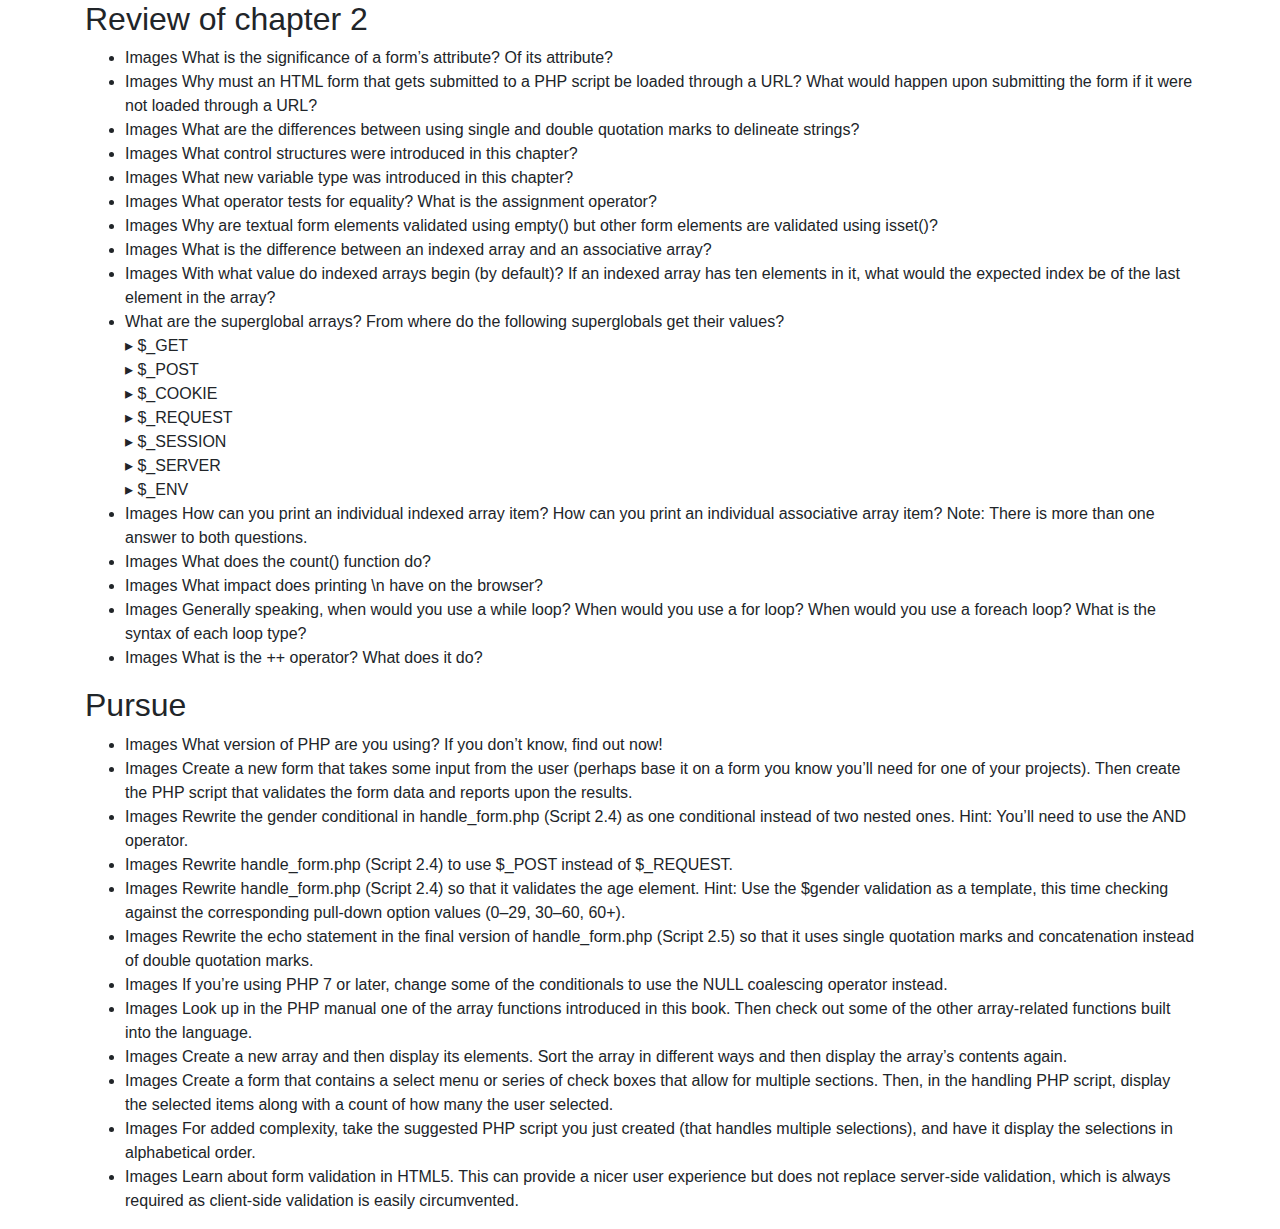
==== myfiles/2/review-chapter-2.html @ 1d38b88b "got the repo working on win10" ====
<!doctype html>
<html lang="en">
<head>
	<meta charset="utf-8">
	<meta name="viewport" content="width=device-width, initial-scale=1, shrink-to-fit=no">
	<!-- <link rel="stylesheet" href="https://stackpath.bootstrapcdn.com/bootstrap/4.3.1/css/bootstrap.min.css" integrity="sha384-ggOyR0iXCbMQv3Xipma34MD+dH/1fQ784/j6cY/iJTQUOhcWr7x9JvoRxT2MZw1T" crossorigin="anonymous"> -->
	<link rel="stylesheet" type="text/css" href="bootstrap-4.3.1-dist/css/bootstrap.min.css">
	<title>Hello, world!</title>
</head>
<body>
	<div class="container">

		<h2>Review of chapter 2</h2>
		<ul>
			<li>Images What is the significance of a form’s attribute? Of its attribute?</li>
			<li>Images Why must an HTML form that gets submitted to a PHP script be loaded through a URL? What would happen upon submitting the form if it were not loaded through a URL?</li>
			<li>Images What are the differences between using single and double quotation marks to delineate strings?</li>
			<li>Images What control structures were introduced in this chapter?</li>
			<li>Images What new variable type was introduced in this chapter?</li>
			<li>Images What operator tests for equality? What is the assignment operator?</li>
			<li>Images Why are textual form elements validated using empty() but other form elements are validated using isset()?</li>
			<li>Images What is the difference between an indexed array and an associative array?</li>
			<li>Images With what value do indexed arrays begin (by default)? If an indexed array has ten elements in it, what would the expected index be of the last element in the array?</li>
			<li>What are the superglobal arrays? From where do the following superglobals get their values?<br>
				▸ $_GET<br>
				▸ $_POST<br>
				▸ $_COOKIE<br>
				▸ $_REQUEST<br>
				▸ $_SESSION<br>
				▸ $_SERVER<br>
				▸ $_ENV
			</li>
			<li>Images How can you print an individual indexed array item? How can you print an individual associative array item? Note: There is more than one answer to both questions.</li>
			<li>Images What does the count() function do?</li>
			<li>Images What impact does printing \n have on the browser?</li>
			<li>Images Generally speaking, when would you use a while loop? When would you use a for loop? When would you use a foreach loop? What is the syntax of each loop type?</li>
			<li>Images What is the ++ operator? What does it do?</li>
		</ul>
		<h2>Pursue</h2>
		<ul>
			<li>Images What version of PHP are you using? If you don’t know, find out now!</li>
			<li>Images Create a new form that takes some input from the user (perhaps base it on a form you know you’ll need for one of your projects). Then create the PHP script that validates the form data and reports upon the results.</li>
			<li>Images Rewrite the gender conditional in handle_form.php (Script 2.4) as one conditional instead of two nested ones. Hint: You’ll need to use the AND operator.</li>
			<li>Images Rewrite handle_form.php (Script 2.4) to use $_POST instead of $_REQUEST.</li>
			<li>Images Rewrite handle_form.php (Script 2.4) so that it validates the age element. Hint: Use the $gender validation as a template, this time checking against the corresponding pull-down option values (0–29, 30–60, 60+).</li>
			<li>Images Rewrite the echo statement in the final version of handle_form.php (Script 2.5) so that it uses single quotation marks and concatenation instead of double quotation marks.</li>
			<li>Images If you’re using PHP 7 or later, change some of the conditionals to use the NULL coalescing operator instead.</li>
			<li>Images Look up in the PHP manual one of the array functions introduced in this book. Then check out some of the other array-related functions built into the language.</li>
			<li>Images Create a new array and then display its elements. Sort the array in different ways and then display the array’s contents again.</li>
			<li>Images Create a form that contains a select menu or series of check boxes that allow for multiple sections. Then, in the handling PHP script, display the selected items along with a count of how many the user selected.</li>
			<li>Images For added complexity, take the suggested PHP script you just created (that handles multiple selections), and have it display the selections in alphabetical order.</li>
			<li>Images Learn about form validation in HTML5. This can provide a nicer user experience but does not replace server-side validation, which is always required as client-side validation is easily circumvented.</li>
		</ul>
	</div>

	<!-- Optional JavaScript -->
	<!-- jQuery first, then Popper.js, then Bootstrap JS -->
	<script src="https://code.jquery.com/jquery-3.3.1.slim.min.js" integrity="sha384-q8i/X+965DzO0rT7abK41JStQIAqVgRVzpbzo5smXKp4YfRvH+8abtTE1Pi6jizo" crossorigin="anonymous"></script>
	<script>window.jQuery || document.write('<script src="bootstrap-4.3.1-dist/js/jquery-3.3.1.slim.min.js"><\/script>')</script>

	<script src="https://cdnjs.cloudflare.com/ajax/libs/popper.js/1.14.7/umd/popper.min.js" integrity="sha384-UO2eT0CpHqdSJQ6hJty5KVphtPhzWj9WO1clHTMGa3JDZwrnQq4sF86dIHNDz0W1" crossorigin="anonymous"></script>
	<script>window.jQuery || document.write('<script src="bootstrap-4.3.1-dist/js/popper.min.js"><\/script>')</script>

	<script src="https://stackpath.bootstrapcdn.com/bootstrap/4.3.1/js/bootstrap.min.js" integrity="sha384-JjSmVgyd0p3pXB1rRibZUAYoIIy6OrQ6VrjIEaFf/nJGzIxFDsf4x0xIM+B07jRM" crossorigin="anonymous"></script>
	<script>window.jQuery || document.write('<script src="bootstrap-4.3.1-dist/js/bootstrap.min.js"><\/script>')</script>
</body>
</html>
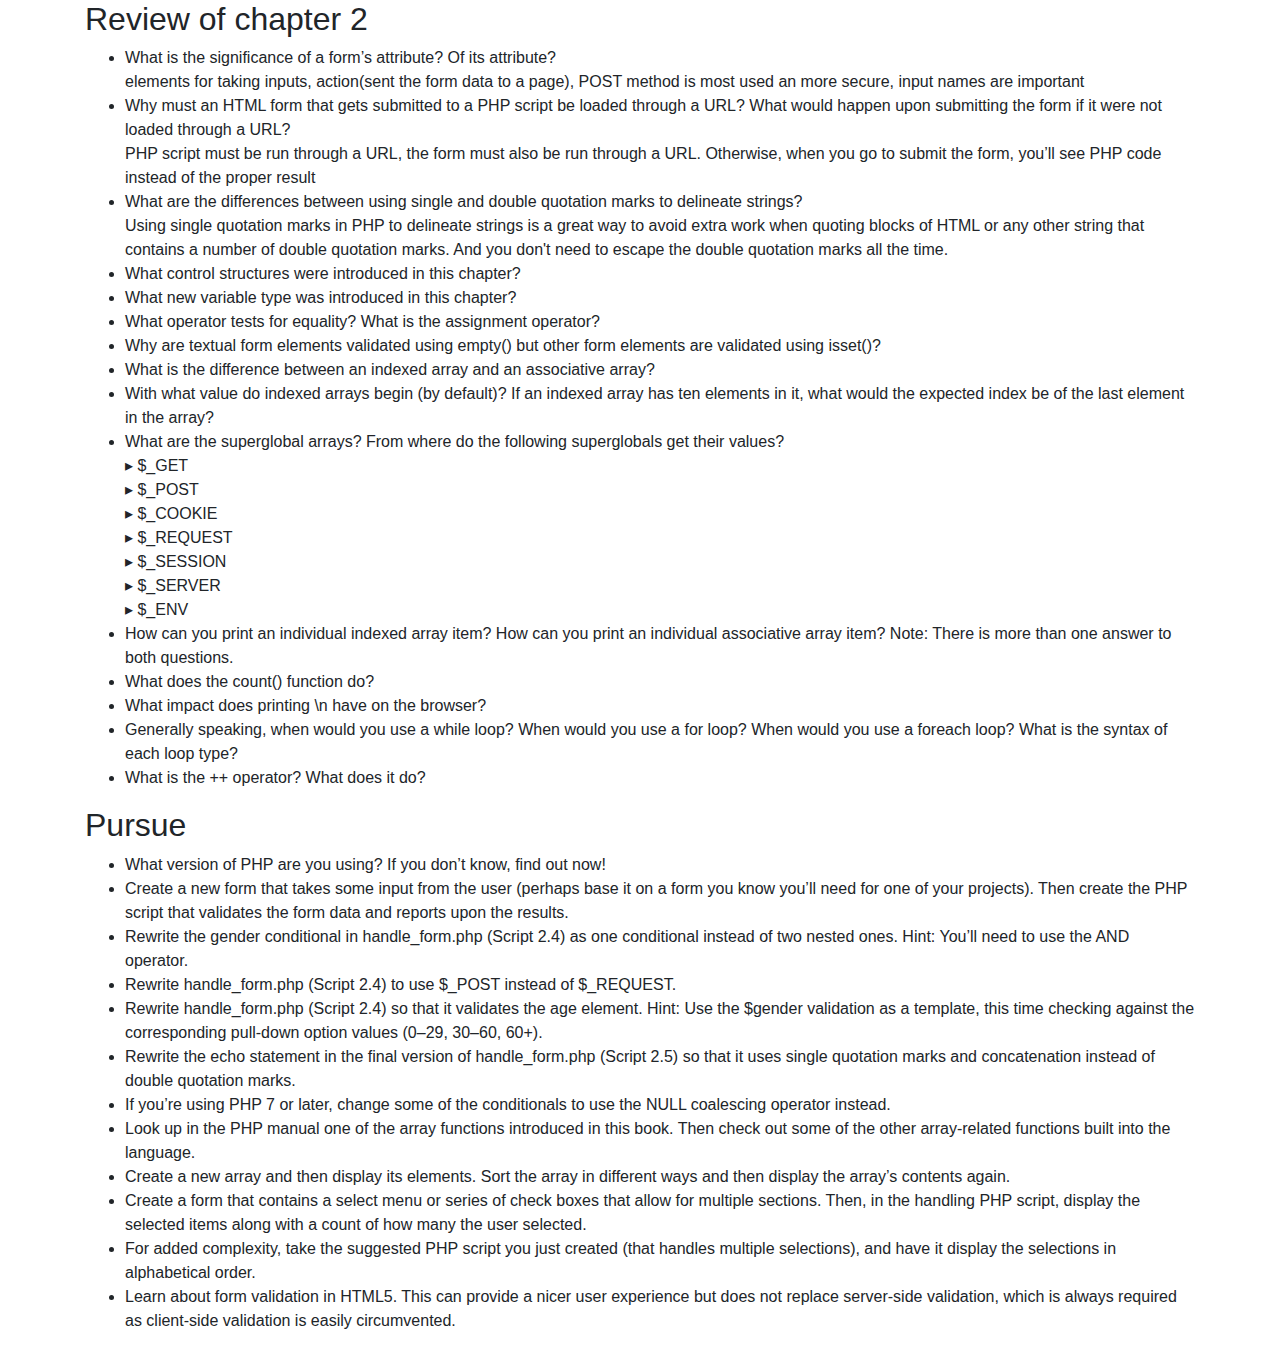
==== commit fea13cb3: "correcting the review page" ====
--- a/myfiles/2/review-chapter-2.html
+++ b/myfiles/2/review-chapter-2.html
@@ -12,15 +12,18 @@
 
 		<h2>Review of chapter 2</h2>
 		<ul>
-			<li>Images What is the significance of a form’s attribute? Of its attribute?</li>
-			<li>Images Why must an HTML form that gets submitted to a PHP script be loaded through a URL? What would happen upon submitting the form if it were not loaded through a URL?</li>
-			<li>Images What are the differences between using single and double quotation marks to delineate strings?</li>
-			<li>Images What control structures were introduced in this chapter?</li>
-			<li>Images What new variable type was introduced in this chapter?</li>
-			<li>Images What operator tests for equality? What is the assignment operator?</li>
-			<li>Images Why are textual form elements validated using empty() but other form elements are validated using isset()?</li>
-			<li>Images What is the difference between an indexed array and an associative array?</li>
-			<li>Images With what value do indexed arrays begin (by default)? If an indexed array has ten elements in it, what would the expected index be of the last element in the array?</li>
+			<li>What is the significance of a form’s attribute? Of its attribute? <br>
+			elements for taking inputs, action(sent the form data to a page), POST method is most used an more secure, input names are important</li>
+			<li>Why must an HTML form that gets submitted to a PHP script be loaded through a URL? What would happen upon submitting the form if it were not loaded through a URL?<br>
+			PHP script must be run through a URL, the form must also be run through a URL. Otherwise, when you go to submit the form, you’ll see PHP code  instead of the proper result</li>
+			<li>What are the differences between using single and double quotation marks to delineate strings?<br>
+			Using single quotation marks in PHP to delineate strings is a great way to avoid extra work when quoting blocks of HTML or any other string that contains a number of double quotation marks. And you don't need to escape the double quotation marks all the time.</li>
+			<li>What control structures were introduced in this chapter?</li>
+			<li>What new variable type was introduced in this chapter?</li>
+			<li>What operator tests for equality? What is the assignment operator?</li>
+			<li>Why are textual form elements validated using empty() but other form elements are validated using isset()?</li>
+			<li>What is the difference between an indexed array and an associative array?</li>
+			<li>With what value do indexed arrays begin (by default)? If an indexed array has ten elements in it, what would the expected index be of the last element in the array?</li>
 			<li>What are the superglobal arrays? From where do the following superglobals get their values?<br>
 				▸ $_GET<br>
 				▸ $_POST<br>
@@ -30,26 +33,26 @@
 				▸ $_SERVER<br>
 				▸ $_ENV
 			</li>
-			<li>Images How can you print an individual indexed array item? How can you print an individual associative array item? Note: There is more than one answer to both questions.</li>
-			<li>Images What does the count() function do?</li>
-			<li>Images What impact does printing \n have on the browser?</li>
-			<li>Images Generally speaking, when would you use a while loop? When would you use a for loop? When would you use a foreach loop? What is the syntax of each loop type?</li>
-			<li>Images What is the ++ operator? What does it do?</li>
+			<li>How can you print an individual indexed array item? How can you print an individual associative array item? Note: There is more than one answer to both questions.</li>
+			<li>What does the count() function do?</li>
+			<li>What impact does printing \n have on the browser?</li>
+			<li>Generally speaking, when would you use a while loop? When would you use a for loop? When would you use a foreach loop? What is the syntax of each loop type?</li>
+			<li>What is the ++ operator? What does it do?</li>
 		</ul>
 		<h2>Pursue</h2>
 		<ul>
-			<li>Images What version of PHP are you using? If you don’t know, find out now!</li>
-			<li>Images Create a new form that takes some input from the user (perhaps base it on a form you know you’ll need for one of your projects). Then create the PHP script that validates the form data and reports upon the results.</li>
-			<li>Images Rewrite the gender conditional in handle_form.php (Script 2.4) as one conditional instead of two nested ones. Hint: You’ll need to use the AND operator.</li>
-			<li>Images Rewrite handle_form.php (Script 2.4) to use $_POST instead of $_REQUEST.</li>
-			<li>Images Rewrite handle_form.php (Script 2.4) so that it validates the age element. Hint: Use the $gender validation as a template, this time checking against the corresponding pull-down option values (0–29, 30–60, 60+).</li>
-			<li>Images Rewrite the echo statement in the final version of handle_form.php (Script 2.5) so that it uses single quotation marks and concatenation instead of double quotation marks.</li>
-			<li>Images If you’re using PHP 7 or later, change some of the conditionals to use the NULL coalescing operator instead.</li>
-			<li>Images Look up in the PHP manual one of the array functions introduced in this book. Then check out some of the other array-related functions built into the language.</li>
-			<li>Images Create a new array and then display its elements. Sort the array in different ways and then display the array’s contents again.</li>
-			<li>Images Create a form that contains a select menu or series of check boxes that allow for multiple sections. Then, in the handling PHP script, display the selected items along with a count of how many the user selected.</li>
-			<li>Images For added complexity, take the suggested PHP script you just created (that handles multiple selections), and have it display the selections in alphabetical order.</li>
-			<li>Images Learn about form validation in HTML5. This can provide a nicer user experience but does not replace server-side validation, which is always required as client-side validation is easily circumvented.</li>
+			<li>What version of PHP are you using? If you don’t know, find out now!</li>
+			<li>Create a new form that takes some input from the user (perhaps base it on a form you know you’ll need for one of your projects). Then create the PHP script that validates the form data and reports upon the results.</li>
+			<li>Rewrite the gender conditional in handle_form.php (Script 2.4) as one conditional instead of two nested ones. Hint: You’ll need to use the AND operator.</li>
+			<li>Rewrite handle_form.php (Script 2.4) to use $_POST instead of $_REQUEST.</li>
+			<li>Rewrite handle_form.php (Script 2.4) so that it validates the age element. Hint: Use the $gender validation as a template, this time checking against the corresponding pull-down option values (0–29, 30–60, 60+).</li>
+			<li>Rewrite the echo statement in the final version of handle_form.php (Script 2.5) so that it uses single quotation marks and concatenation instead of double quotation marks.</li>
+			<li>If you’re using PHP 7 or later, change some of the conditionals to use the NULL coalescing operator instead.</li>
+			<li>Look up in the PHP manual one of the array functions introduced in this book. Then check out some of the other array-related functions built into the language.</li>
+			<li>Create a new array and then display its elements. Sort the array in different ways and then display the array’s contents again.</li>
+			<li>Create a form that contains a select menu or series of check boxes that allow for multiple sections. Then, in the handling PHP script, display the selected items along with a count of how many the user selected.</li>
+			<li>For added complexity, take the suggested PHP script you just created (that handles multiple selections), and have it display the selections in alphabetical order.</li>
+			<li>Learn about form validation in HTML5. This can provide a nicer user experience but does not replace server-side validation, which is always required as client-side validation is easily circumvented.</li>
 		</ul>
 	</div>
 
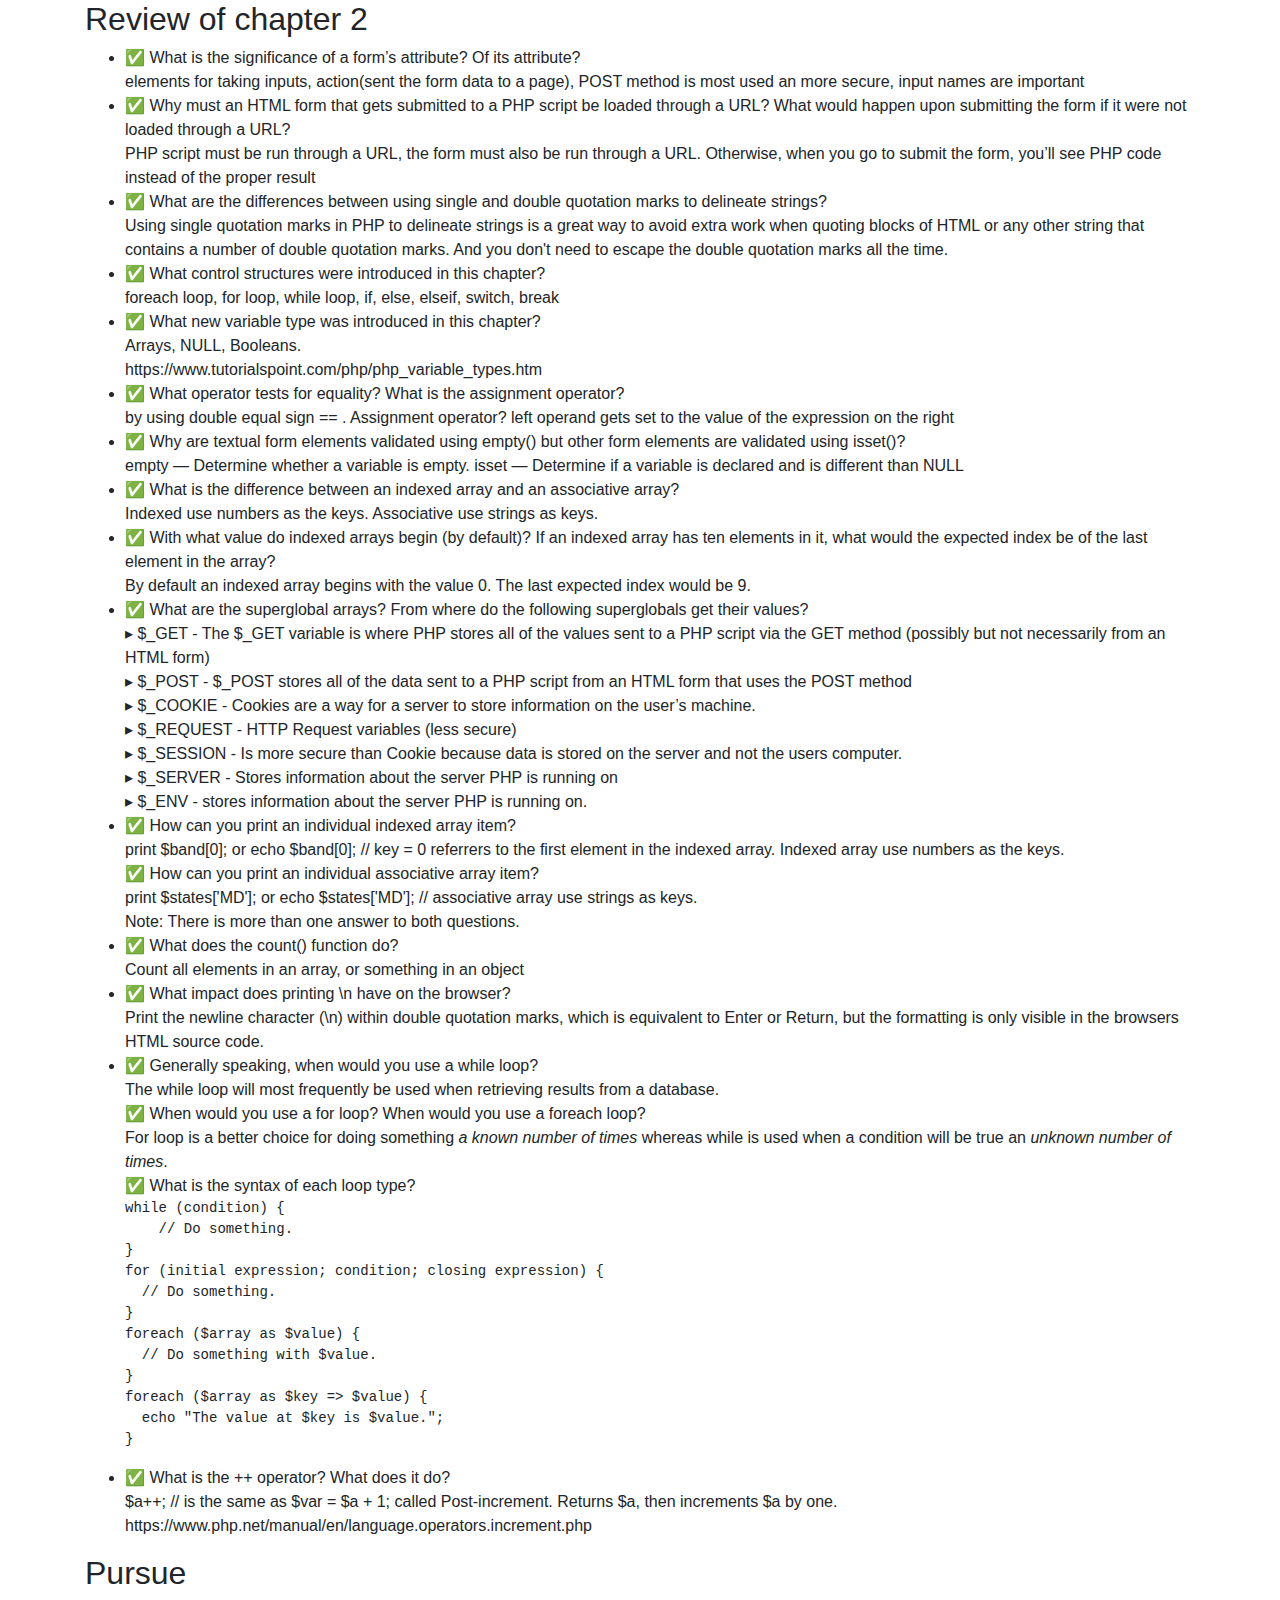
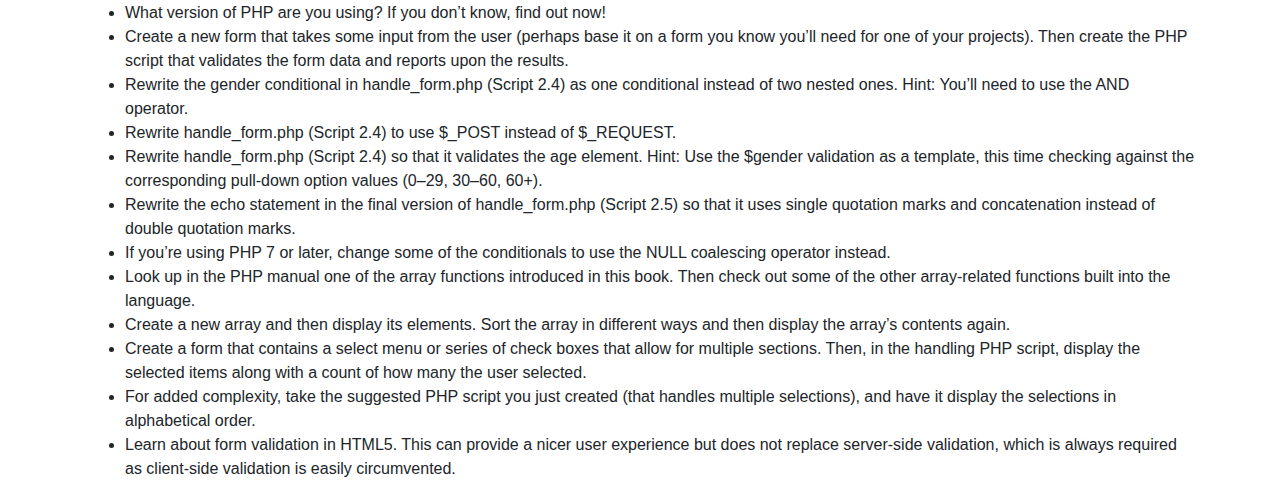
==== commit 76d03a56: "Answering review questions :)" ====
--- a/myfiles/2/review-chapter-2.html
+++ b/myfiles/2/review-chapter-2.html
@@ -12,32 +12,63 @@
 
 		<h2>Review of chapter 2</h2>
 		<ul>
-			<li>What is the significance of a form’s attribute? Of its attribute? <br>
+			<li>&#9989; What is the significance of a form’s attribute? Of its attribute? <br>
 			elements for taking inputs, action(sent the form data to a page), POST method is most used an more secure, input names are important</li>
-			<li>Why must an HTML form that gets submitted to a PHP script be loaded through a URL? What would happen upon submitting the form if it were not loaded through a URL?<br>
+			<li>&#9989; Why must an HTML form that gets submitted to a PHP script be loaded through a URL? What would happen upon submitting the form if it were not loaded through a URL?<br>
 			PHP script must be run through a URL, the form must also be run through a URL. Otherwise, when you go to submit the form, you’ll see PHP code  instead of the proper result</li>
-			<li>What are the differences between using single and double quotation marks to delineate strings?<br>
+			<li>&#9989; What are the differences between using single and double quotation marks to delineate strings?<br>
 			Using single quotation marks in PHP to delineate strings is a great way to avoid extra work when quoting blocks of HTML or any other string that contains a number of double quotation marks. And you don't need to escape the double quotation marks all the time.</li>
-			<li>What control structures were introduced in this chapter?</li>
-			<li>What new variable type was introduced in this chapter?</li>
-			<li>What operator tests for equality? What is the assignment operator?</li>
-			<li>Why are textual form elements validated using empty() but other form elements are validated using isset()?</li>
-			<li>What is the difference between an indexed array and an associative array?</li>
-			<li>With what value do indexed arrays begin (by default)? If an indexed array has ten elements in it, what would the expected index be of the last element in the array?</li>
-			<li>What are the superglobal arrays? From where do the following superglobals get their values?<br>
-				▸ $_GET<br>
-				▸ $_POST<br>
-				▸ $_COOKIE<br>
-				▸ $_REQUEST<br>
-				▸ $_SESSION<br>
-				▸ $_SERVER<br>
-				▸ $_ENV
+			<li>&#9989; What control structures were introduced in this chapter?<br>
+			foreach loop, for loop, while loop, if, else, elseif, switch, break</li>
+			<li>&#9989; What new variable type was introduced in this chapter?<br>
+			Arrays, NULL, Booleans.<br>https://www.tutorialspoint.com/php/php_variable_types.htm</li>
+			<li>&#9989; What operator tests for equality? What is the assignment operator?<br>
+			by using double equal sign == . Assignment operator? left operand gets set to the value of the expression on the right</li>
+			<li>&#9989; Why are textual form elements validated using empty() but other form elements are validated using isset()?<br>
+			empty — Determine whether a variable is empty. isset — Determine if a variable is declared and is different than NULL</li>
+			<li>&#9989; What is the difference between an indexed array and an associative array?<br>
+			Indexed use numbers as the keys. Associative use strings as keys.</li>
+			<li>&#9989; With what value do indexed arrays begin (by default)? If an indexed array has ten elements in it, what would the expected index be of the last element in the array?<br>
+			By default an indexed array begins with the value 0. The last expected index would be 9.</li>
+			<li>&#9989; What are the superglobal arrays? From where do the following superglobals get their values?<br>
+				▸ $_GET - The $_GET variable is where PHP stores all of the values sent to a PHP script via the GET method (possibly but not necessarily from an HTML form)<br>
+				▸ $_POST - $_POST stores all of the data sent to a PHP script from an HTML form that uses the POST method<br>
+				▸ $_COOKIE - Cookies are a way for a server to store information on the user’s machine.<br>
+				▸ $_REQUEST - HTTP Request variables (less secure)<br>
+				▸ $_SESSION - Is more secure than Cookie because data is stored on the server and not the users computer.<br>
+				▸ $_SERVER - Stores information about the server PHP is running on<br>
+				▸ $_ENV - stores information about the server PHP is running on.
 			</li>
-			<li>How can you print an individual indexed array item? How can you print an individual associative array item? Note: There is more than one answer to both questions.</li>
-			<li>What does the count() function do?</li>
-			<li>What impact does printing \n have on the browser?</li>
-			<li>Generally speaking, when would you use a while loop? When would you use a for loop? When would you use a foreach loop? What is the syntax of each loop type?</li>
-			<li>What is the ++ operator? What does it do?</li>
+			<li>&#9989; How can you print an individual indexed array item?<br>
+				print $band[0]; or echo $band[0]; // key = 0 referrers to the first element in the indexed array. Indexed array use numbers as the keys.<br>
+				&#9989; How can you print an individual associative array item?<br>
+				print $states['MD']; or echo $states['MD']; // associative array use strings as keys.<br>
+				Note: There is more than one answer to both questions.</li>
+			<li>&#9989; What does the count() function do?<br>
+			Count all elements in an array, or something in an object</li>
+			<li>&#9989; What impact does printing \n have on the browser?<br>
+			Print the newline character (\n) within double quotation marks, which is equivalent to Enter or Return, but the formatting is only visible in the browsers HTML source code.</li>
+			<li>&#9989; Generally speaking, when would you use a while loop? <br>
+				The while loop will most frequently be used when retrieving results from a database.<br>
+				&#9989; When would you use a for loop? When would you use a foreach loop? <br>
+				For loop is a better choice for doing something <i>a known number of times</i> whereas while is used when a condition will be true an <i>unknown number of times</i>.<br>
+			&#9989; What is the syntax of each loop type?</li>
+<pre>
+while (condition) {
+    // Do something.
+}
+for (initial expression; condition; closing expression) {
+  // Do something.
+}
+foreach ($array as $value) {
+  // Do something with $value.
+}
+foreach ($array as $key => $value) {
+  echo "The value at $key is $value.";
+}</pre>
+			<li>&#9989; What is the ++ operator? What does it do?<br>
+				$a++; // is the same as $var = $a + 1; called Post-increment. Returns $a, then increments $a by one.<br>
+			https://www.php.net/manual/en/language.operators.increment.php</li>
 		</ul>
 		<h2>Pursue</h2>
 		<ul>
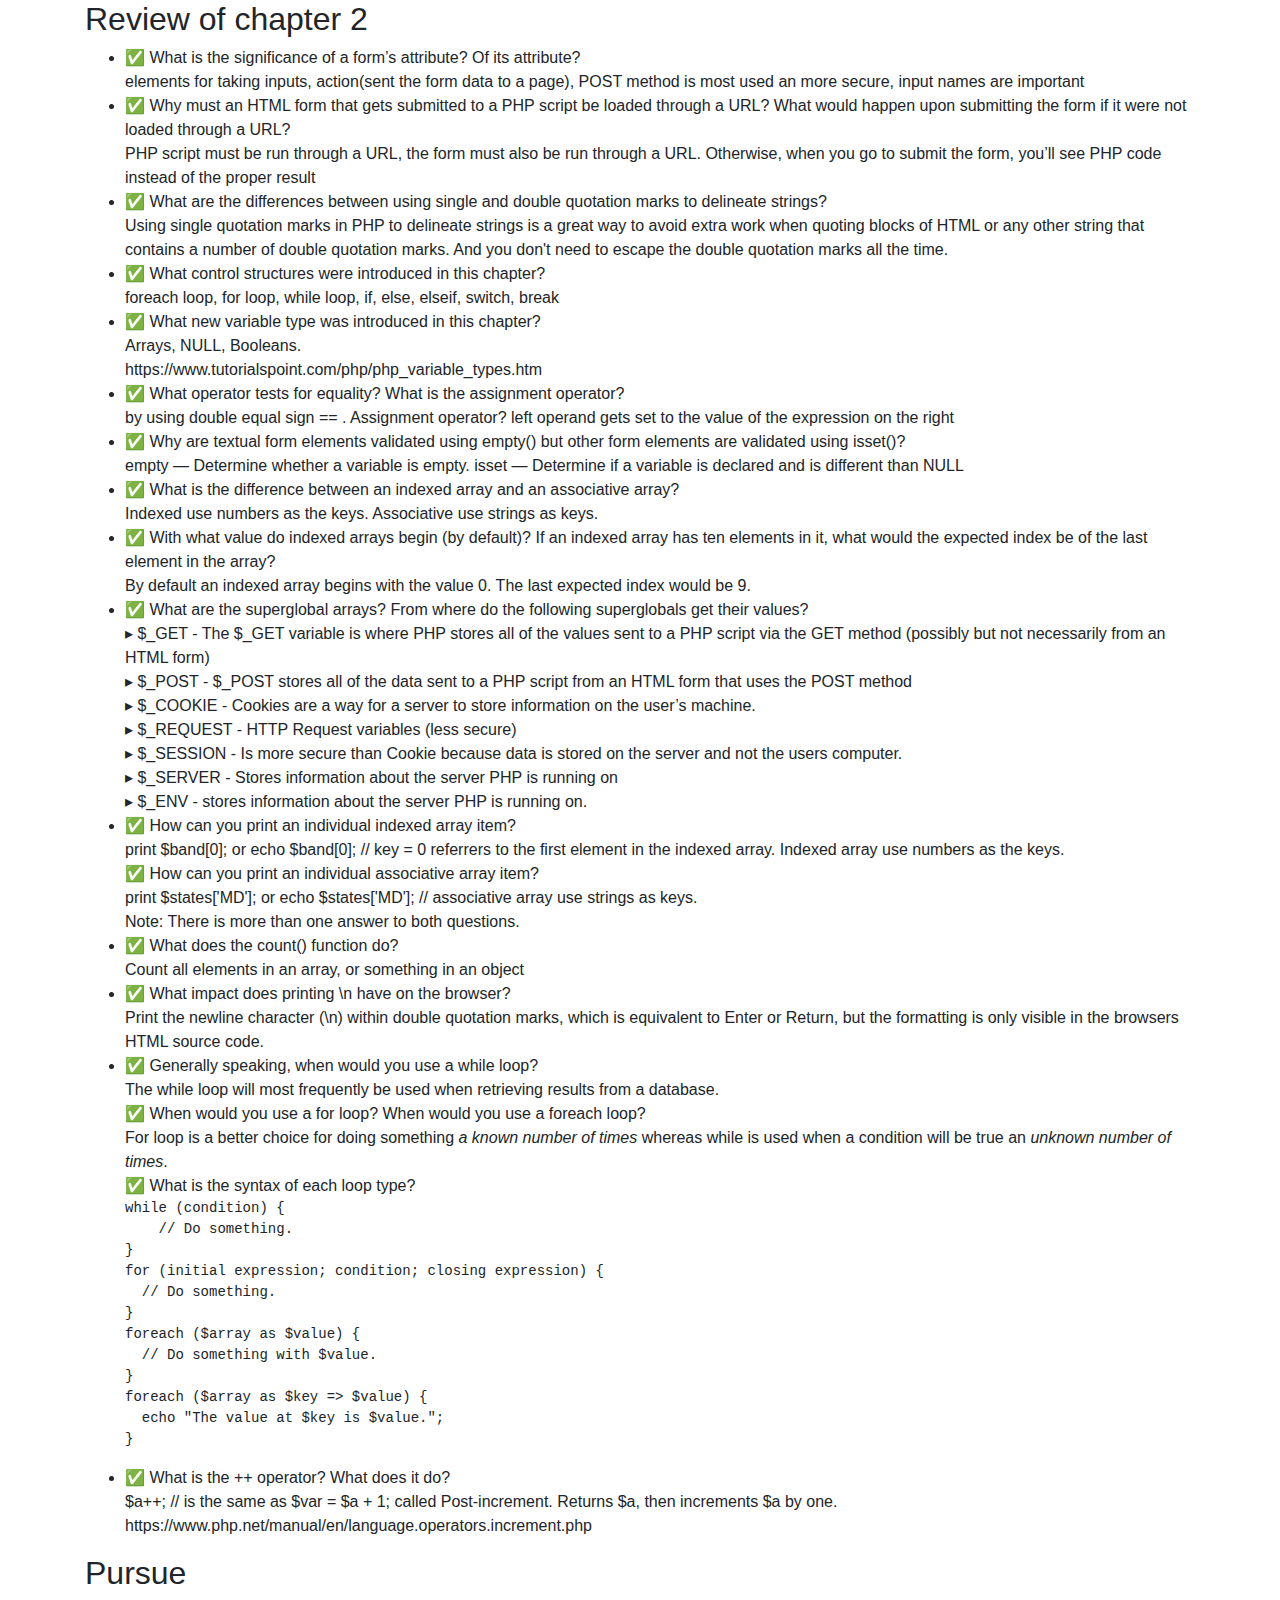
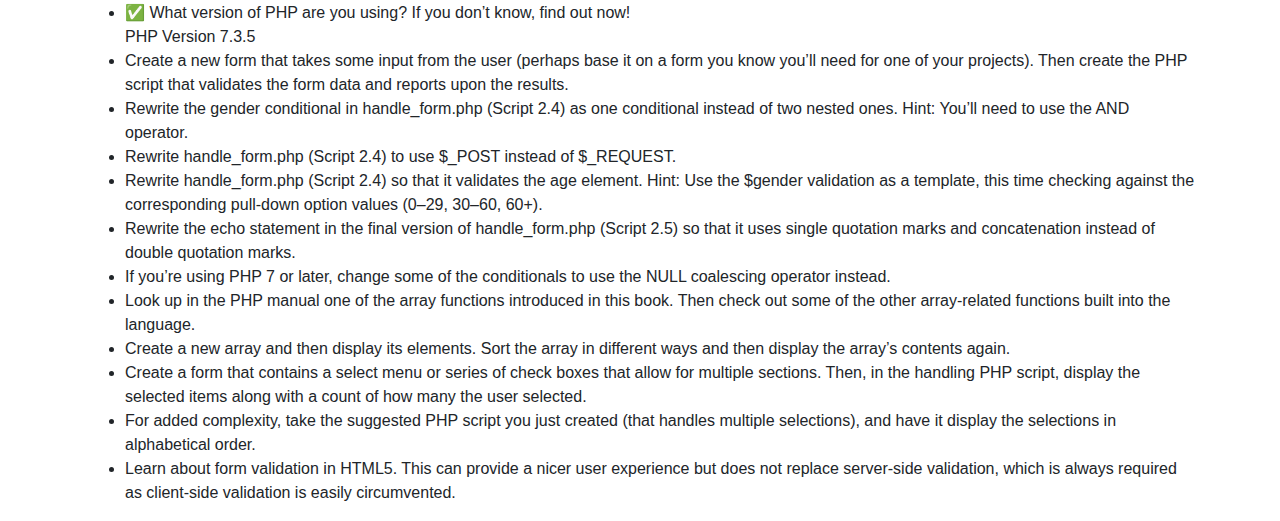
==== commit de80d538: "Review chapter 2 - Pursue - create form project" ====
--- a/myfiles/2/review-chapter-2.html
+++ b/myfiles/2/review-chapter-2.html
@@ -52,7 +52,7 @@
 				The while loop will most frequently be used when retrieving results from a database.<br>
 				&#9989; When would you use a for loop? When would you use a foreach loop? <br>
 				For loop is a better choice for doing something <i>a known number of times</i> whereas while is used when a condition will be true an <i>unknown number of times</i>.<br>
-			&#9989; What is the syntax of each loop type?</li>
+				&#9989; What is the syntax of each loop type?</li>
 <pre>
 while (condition) {
     // Do something.
@@ -72,7 +72,8 @@
 		</ul>
 		<h2>Pursue</h2>
 		<ul>
-			<li>What version of PHP are you using? If you don’t know, find out now!</li>
+			<li>&#9989; What version of PHP are you using? If you don’t know, find out now!<br>
+			PHP Version 7.3.5</li>
 			<li>Create a new form that takes some input from the user (perhaps base it on a form you know you’ll need for one of your projects). Then create the PHP script that validates the form data and reports upon the results.</li>
 			<li>Rewrite the gender conditional in handle_form.php (Script 2.4) as one conditional instead of two nested ones. Hint: You’ll need to use the AND operator.</li>
 			<li>Rewrite handle_form.php (Script 2.4) to use $_POST instead of $_REQUEST.</li>
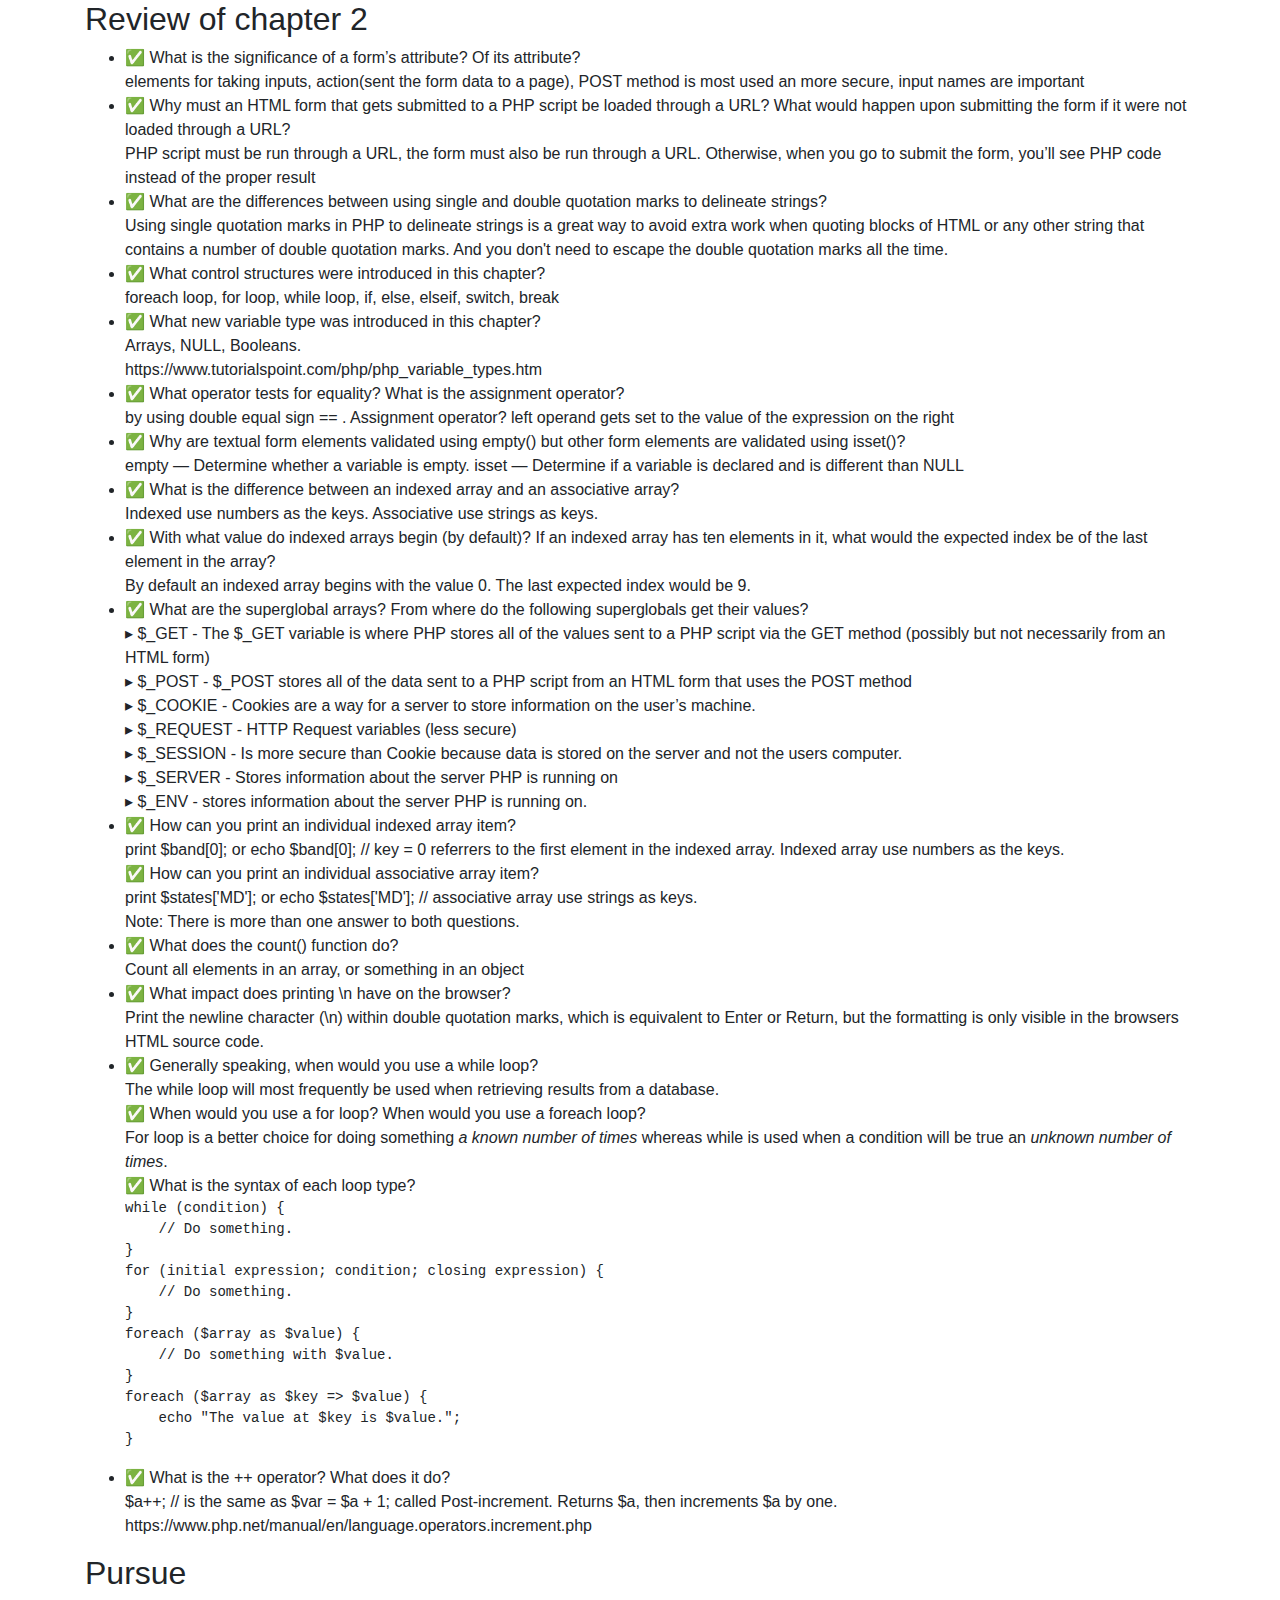
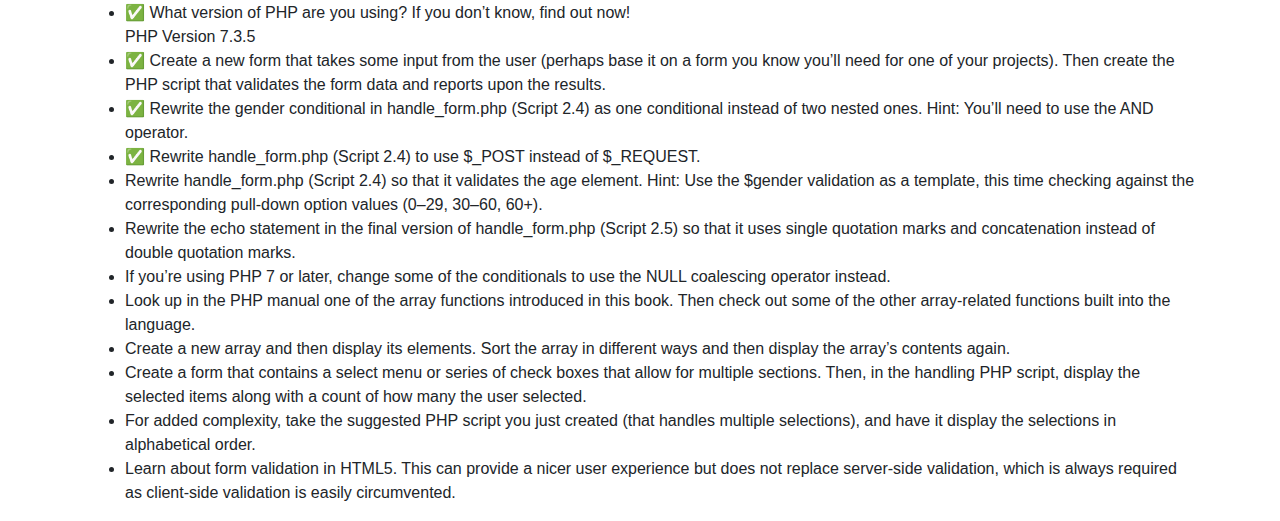
==== commit 20ca0e03: "form validation" ====
--- a/myfiles/2/review-chapter-2.html
+++ b/myfiles/2/review-chapter-2.html
@@ -21,82 +21,83 @@
 			<li>&#9989; What control structures were introduced in this chapter?<br>
 			foreach loop, for loop, while loop, if, else, elseif, switch, break</li>
 			<li>&#9989; What new variable type was introduced in this chapter?<br>
-			Arrays, NULL, Booleans.<br>https://www.tutorialspoint.com/php/php_variable_types.htm</li>
-			<li>&#9989; What operator tests for equality? What is the assignment operator?<br>
-			by using double equal sign == . Assignment operator? left operand gets set to the value of the expression on the right</li>
-			<li>&#9989; Why are textual form elements validated using empty() but other form elements are validated using isset()?<br>
-			empty — Determine whether a variable is empty. isset — Determine if a variable is declared and is different than NULL</li>
-			<li>&#9989; What is the difference between an indexed array and an associative array?<br>
-			Indexed use numbers as the keys. Associative use strings as keys.</li>
-			<li>&#9989; With what value do indexed arrays begin (by default)? If an indexed array has ten elements in it, what would the expected index be of the last element in the array?<br>
-			By default an indexed array begins with the value 0. The last expected index would be 9.</li>
-			<li>&#9989; What are the superglobal arrays? From where do the following superglobals get their values?<br>
-				▸ $_GET - The $_GET variable is where PHP stores all of the values sent to a PHP script via the GET method (possibly but not necessarily from an HTML form)<br>
-				▸ $_POST - $_POST stores all of the data sent to a PHP script from an HTML form that uses the POST method<br>
-				▸ $_COOKIE - Cookies are a way for a server to store information on the user’s machine.<br>
-				▸ $_REQUEST - HTTP Request variables (less secure)<br>
-				▸ $_SESSION - Is more secure than Cookie because data is stored on the server and not the users computer.<br>
-				▸ $_SERVER - Stores information about the server PHP is running on<br>
-				▸ $_ENV - stores information about the server PHP is running on.
-			</li>
-			<li>&#9989; How can you print an individual indexed array item?<br>
-				print $band[0]; or echo $band[0]; // key = 0 referrers to the first element in the indexed array. Indexed array use numbers as the keys.<br>
-				&#9989; How can you print an individual associative array item?<br>
-				print $states['MD']; or echo $states['MD']; // associative array use strings as keys.<br>
+				Arrays, NULL, Booleans.<br>https://www.tutorialspoint.com/php/php_variable_types.htm</li>
+				<li>&#9989; What operator tests for equality? What is the assignment operator?<br>
+				by using double equal sign == . Assignment operator? left operand gets set to the value of the expression on the right</li>
+				<li>&#9989; Why are textual form elements validated using empty() but other form elements are validated using isset()?<br>
+				empty — Determine whether a variable is empty. isset — Determine if a variable is declared and is different than NULL</li>
+				<li>&#9989; What is the difference between an indexed array and an associative array?<br>
+				Indexed use numbers as the keys. Associative use strings as keys.</li>
+				<li>&#9989; With what value do indexed arrays begin (by default)? If an indexed array has ten elements in it, what would the expected index be of the last element in the array?<br>
+				By default an indexed array begins with the value 0. The last expected index would be 9.</li>
+				<li>&#9989; What are the superglobal arrays? From where do the following superglobals get their values?<br>
+					▸ $_GET - The $_GET variable is where PHP stores all of the values sent to a PHP script via the GET method (possibly but not necessarily from an HTML form)<br>
+					▸ $_POST - $_POST stores all of the data sent to a PHP script from an HTML form that uses the POST method<br>
+					▸ $_COOKIE - Cookies are a way for a server to store information on the user’s machine.<br>
+					▸ $_REQUEST - HTTP Request variables (less secure)<br>
+					▸ $_SESSION - Is more secure than Cookie because data is stored on the server and not the users computer.<br>
+					▸ $_SERVER - Stores information about the server PHP is running on<br>
+					▸ $_ENV - stores information about the server PHP is running on.
+				</li>
+				<li>&#9989; How can you print an individual indexed array item?<br>
+					print $band[0]; or echo $band[0]; // key = 0 referrers to the first element in the indexed array. Indexed array use numbers as the keys.<br>
+					&#9989; How can you print an individual associative array item?<br>
+					print $states['MD']; or echo $states['MD']; // associative array use strings as keys.<br>
 				Note: There is more than one answer to both questions.</li>
-			<li>&#9989; What does the count() function do?<br>
-			Count all elements in an array, or something in an object</li>
-			<li>&#9989; What impact does printing \n have on the browser?<br>
-			Print the newline character (\n) within double quotation marks, which is equivalent to Enter or Return, but the formatting is only visible in the browsers HTML source code.</li>
-			<li>&#9989; Generally speaking, when would you use a while loop? <br>
-				The while loop will most frequently be used when retrieving results from a database.<br>
-				&#9989; When would you use a for loop? When would you use a foreach loop? <br>
-				For loop is a better choice for doing something <i>a known number of times</i> whereas while is used when a condition will be true an <i>unknown number of times</i>.<br>
+				<li>&#9989; What does the count() function do?<br>
+				Count all elements in an array, or something in an object</li>
+				<li>&#9989; What impact does printing \n have on the browser?<br>
+				Print the newline character (\n) within double quotation marks, which is equivalent to Enter or Return, but the formatting is only visible in the browsers HTML source code.</li>
+				<li>&#9989; Generally speaking, when would you use a while loop? <br>
+					The while loop will most frequently be used when retrieving results from a database.<br>
+					&#9989; When would you use a for loop? When would you use a foreach loop? <br>
+					For loop is a better choice for doing something <i>a known number of times</i> whereas while is used when a condition will be true an <i>unknown number of times</i>.<br>
 				&#9989; What is the syntax of each loop type?</li>
 <pre>
 while (condition) {
     // Do something.
 }
 for (initial expression; condition; closing expression) {
-  // Do something.
+    // Do something.
 }
 foreach ($array as $value) {
-  // Do something with $value.
+    // Do something with $value.
 }
 foreach ($array as $key => $value) {
-  echo "The value at $key is $value.";
-}</pre>
-			<li>&#9989; What is the ++ operator? What does it do?<br>
-				$a++; // is the same as $var = $a + 1; called Post-increment. Returns $a, then increments $a by one.<br>
-			https://www.php.net/manual/en/language.operators.increment.php</li>
-		</ul>
-		<h2>Pursue</h2>
-		<ul>
-			<li>&#9989; What version of PHP are you using? If you don’t know, find out now!<br>
-			PHP Version 7.3.5</li>
-			<li>Create a new form that takes some input from the user (perhaps base it on a form you know you’ll need for one of your projects). Then create the PHP script that validates the form data and reports upon the results.</li>
-			<li>Rewrite the gender conditional in handle_form.php (Script 2.4) as one conditional instead of two nested ones. Hint: You’ll need to use the AND operator.</li>
-			<li>Rewrite handle_form.php (Script 2.4) to use $_POST instead of $_REQUEST.</li>
-			<li>Rewrite handle_form.php (Script 2.4) so that it validates the age element. Hint: Use the $gender validation as a template, this time checking against the corresponding pull-down option values (0–29, 30–60, 60+).</li>
-			<li>Rewrite the echo statement in the final version of handle_form.php (Script 2.5) so that it uses single quotation marks and concatenation instead of double quotation marks.</li>
-			<li>If you’re using PHP 7 or later, change some of the conditionals to use the NULL coalescing operator instead.</li>
-			<li>Look up in the PHP manual one of the array functions introduced in this book. Then check out some of the other array-related functions built into the language.</li>
-			<li>Create a new array and then display its elements. Sort the array in different ways and then display the array’s contents again.</li>
-			<li>Create a form that contains a select menu or series of check boxes that allow for multiple sections. Then, in the handling PHP script, display the selected items along with a count of how many the user selected.</li>
-			<li>For added complexity, take the suggested PHP script you just created (that handles multiple selections), and have it display the selections in alphabetical order.</li>
-			<li>Learn about form validation in HTML5. This can provide a nicer user experience but does not replace server-side validation, which is always required as client-side validation is easily circumvented.</li>
-		</ul>
-	</div>
+    echo "The value at $key is $value.";
+}
+</pre>
+	<li>&#9989; What is the ++ operator? What does it do?<br>
+		$a++; // is the same as $var = $a + 1; called Post-increment. Returns $a, then increments $a by one.<br>
+	https://www.php.net/manual/en/language.operators.increment.php</li>
+</ul>
+<h2>Pursue</h2>
+<ul>
+	<li>&#9989; What version of PHP are you using? If you don’t know, find out now!<br>
+	PHP Version 7.3.5</li>
+	<li>&#9989; Create a new form that takes some input from the user (perhaps base it on a form you know you’ll need for one of your projects). Then create the PHP script that validates the form data and reports upon the results.</li>
+	<li>&#9989; Rewrite the gender conditional in handle_form.php (Script 2.4) as one conditional instead of two nested ones. Hint: You’ll need to use the AND operator.</li>
+	<li>&#9989; Rewrite handle_form.php (Script 2.4) to use $_POST instead of $_REQUEST.</li>
+	<li>Rewrite handle_form.php (Script 2.4) so that it validates the age element. Hint: Use the $gender validation as a template, this time checking against the corresponding pull-down option values (0–29, 30–60, 60+).</li>
+	<li>Rewrite the echo statement in the final version of handle_form.php (Script 2.5) so that it uses single quotation marks and concatenation instead of double quotation marks.</li>
+	<li>If you’re using PHP 7 or later, change some of the conditionals to use the NULL coalescing operator instead.</li>
+	<li>Look up in the PHP manual one of the array functions introduced in this book. Then check out some of the other array-related functions built into the language.</li>
+	<li>Create a new array and then display its elements. Sort the array in different ways and then display the array’s contents again.</li>
+	<li>Create a form that contains a select menu or series of check boxes that allow for multiple sections. Then, in the handling PHP script, display the selected items along with a count of how many the user selected.</li>
+	<li>For added complexity, take the suggested PHP script you just created (that handles multiple selections), and have it display the selections in alphabetical order.</li>
+	<li>Learn about form validation in HTML5. This can provide a nicer user experience but does not replace server-side validation, which is always required as client-side validation is easily circumvented.</li>
+</ul>
+</div>
 
-	<!-- Optional JavaScript -->
-	<!-- jQuery first, then Popper.js, then Bootstrap JS -->
-	<script src="https://code.jquery.com/jquery-3.3.1.slim.min.js" integrity="sha384-q8i/X+965DzO0rT7abK41JStQIAqVgRVzpbzo5smXKp4YfRvH+8abtTE1Pi6jizo" crossorigin="anonymous"></script>
-	<script>window.jQuery || document.write('<script src="bootstrap-4.3.1-dist/js/jquery-3.3.1.slim.min.js"><\/script>')</script>
+<!-- Optional JavaScript -->
+<!-- jQuery first, then Popper.js, then Bootstrap JS -->
+<script src="https://code.jquery.com/jquery-3.3.1.slim.min.js" integrity="sha384-q8i/X+965DzO0rT7abK41JStQIAqVgRVzpbzo5smXKp4YfRvH+8abtTE1Pi6jizo" crossorigin="anonymous"></script>
+<script>window.jQuery || document.write('<script src="bootstrap-4.3.1-dist/js/jquery-3.3.1.slim.min.js"><\/script>')</script>
 
-	<script src="https://cdnjs.cloudflare.com/ajax/libs/popper.js/1.14.7/umd/popper.min.js" integrity="sha384-UO2eT0CpHqdSJQ6hJty5KVphtPhzWj9WO1clHTMGa3JDZwrnQq4sF86dIHNDz0W1" crossorigin="anonymous"></script>
-	<script>window.jQuery || document.write('<script src="bootstrap-4.3.1-dist/js/popper.min.js"><\/script>')</script>
+<script src="https://cdnjs.cloudflare.com/ajax/libs/popper.js/1.14.7/umd/popper.min.js" integrity="sha384-UO2eT0CpHqdSJQ6hJty5KVphtPhzWj9WO1clHTMGa3JDZwrnQq4sF86dIHNDz0W1" crossorigin="anonymous"></script>
+<script>window.jQuery || document.write('<script src="bootstrap-4.3.1-dist/js/popper.min.js"><\/script>')</script>
 
-	<script src="https://stackpath.bootstrapcdn.com/bootstrap/4.3.1/js/bootstrap.min.js" integrity="sha384-JjSmVgyd0p3pXB1rRibZUAYoIIy6OrQ6VrjIEaFf/nJGzIxFDsf4x0xIM+B07jRM" crossorigin="anonymous"></script>
-	<script>window.jQuery || document.write('<script src="bootstrap-4.3.1-dist/js/bootstrap.min.js"><\/script>')</script>
+<script src="https://stackpath.bootstrapcdn.com/bootstrap/4.3.1/js/bootstrap.min.js" integrity="sha384-JjSmVgyd0p3pXB1rRibZUAYoIIy6OrQ6VrjIEaFf/nJGzIxFDsf4x0xIM+B07jRM" crossorigin="anonymous"></script>
+<script>window.jQuery || document.write('<script src="bootstrap-4.3.1-dist/js/bootstrap.min.js"><\/script>')</script>
 </body>
 </html>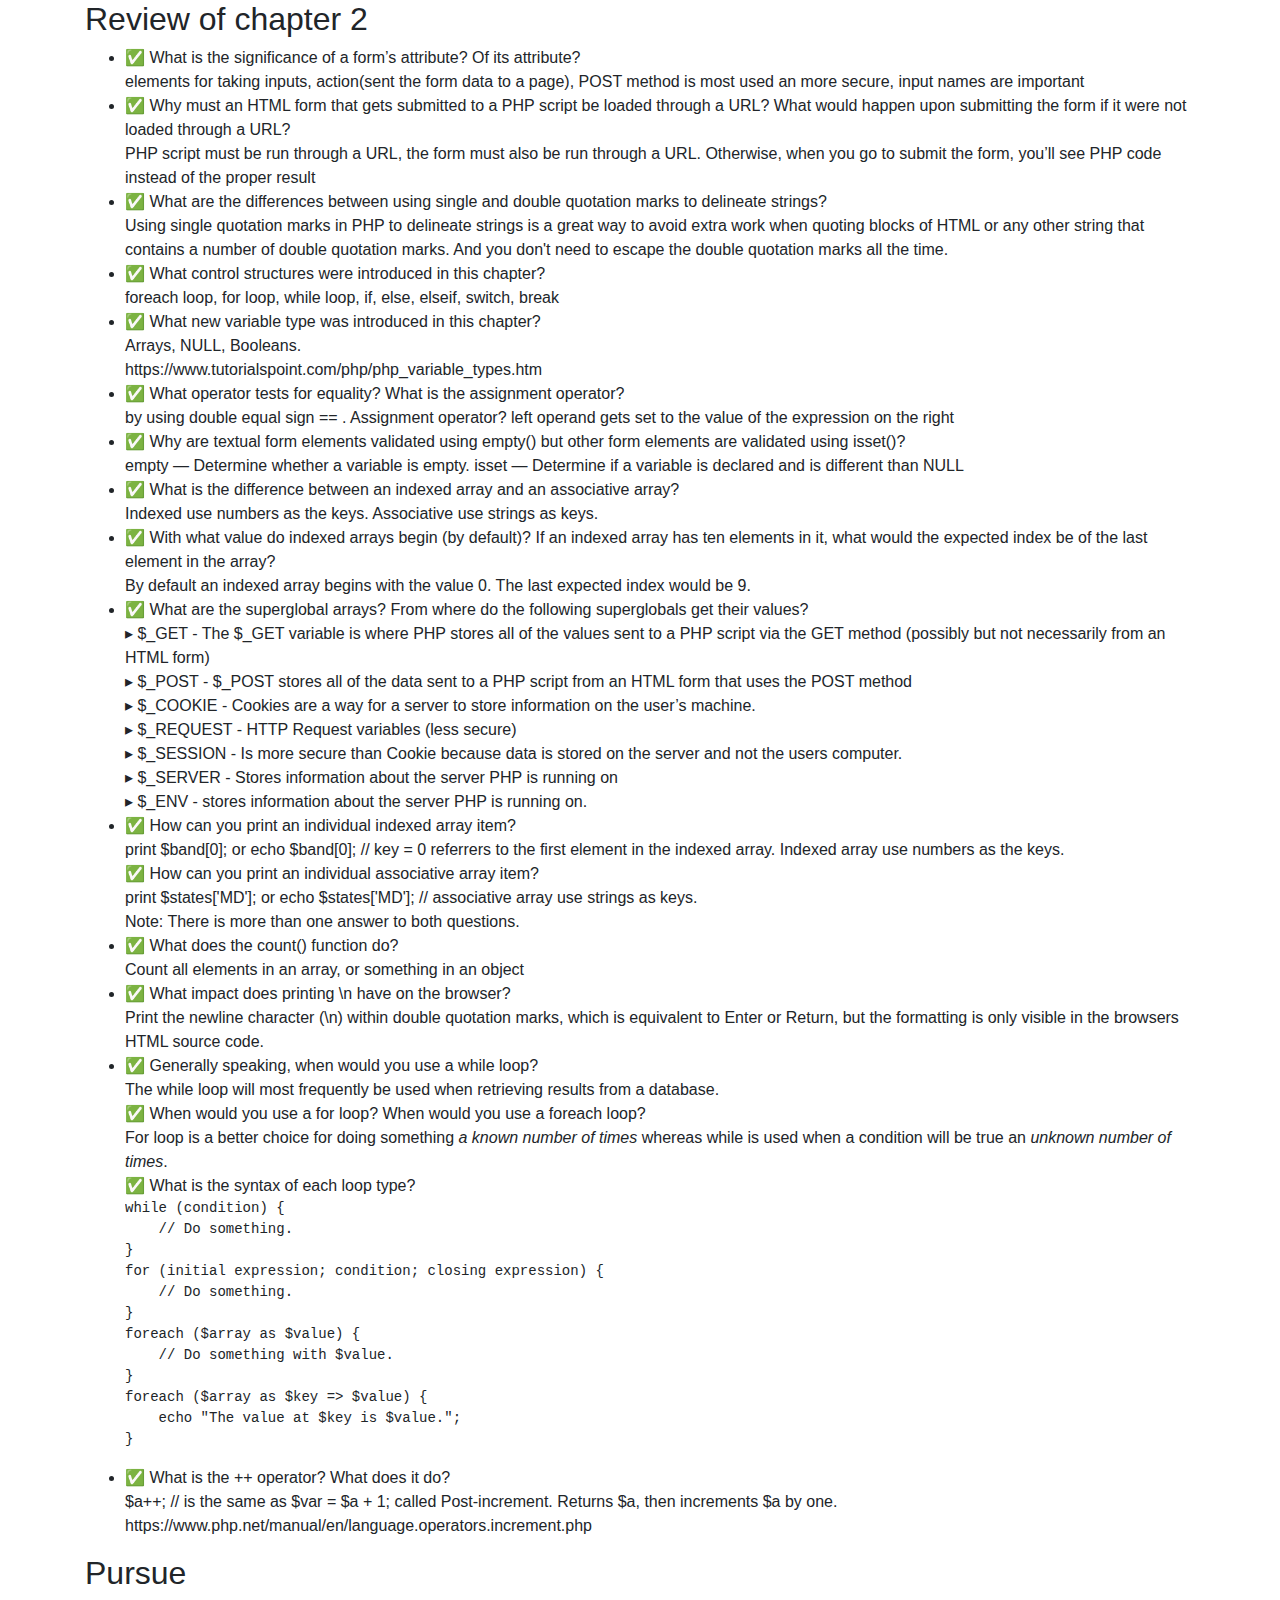
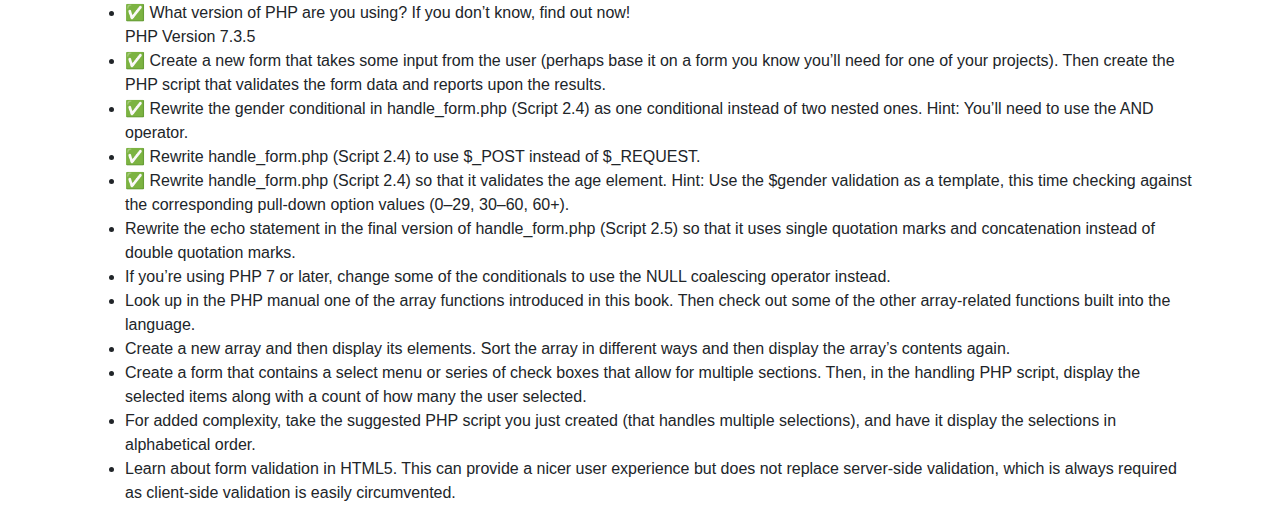
==== commit 4993a2f6: "next pursue in the review and pursue page" ====
--- a/myfiles/2/review-chapter-2.html
+++ b/myfiles/2/review-chapter-2.html
@@ -78,7 +78,7 @@
 	<li>&#9989; Create a new form that takes some input from the user (perhaps base it on a form you know you’ll need for one of your projects). Then create the PHP script that validates the form data and reports upon the results.</li>
 	<li>&#9989; Rewrite the gender conditional in handle_form.php (Script 2.4) as one conditional instead of two nested ones. Hint: You’ll need to use the AND operator.</li>
 	<li>&#9989; Rewrite handle_form.php (Script 2.4) to use $_POST instead of $_REQUEST.</li>
-	<li>Rewrite handle_form.php (Script 2.4) so that it validates the age element. Hint: Use the $gender validation as a template, this time checking against the corresponding pull-down option values (0–29, 30–60, 60+).</li>
+	<li>&#9989; Rewrite handle_form.php (Script 2.4) so that it validates the age element. Hint: Use the $gender validation as a template, this time checking against the corresponding pull-down option values (0–29, 30–60, 60+).</li>
 	<li>Rewrite the echo statement in the final version of handle_form.php (Script 2.5) so that it uses single quotation marks and concatenation instead of double quotation marks.</li>
 	<li>If you’re using PHP 7 or later, change some of the conditionals to use the NULL coalescing operator instead.</li>
 	<li>Look up in the PHP manual one of the array functions introduced in this book. Then check out some of the other array-related functions built into the language.</li>
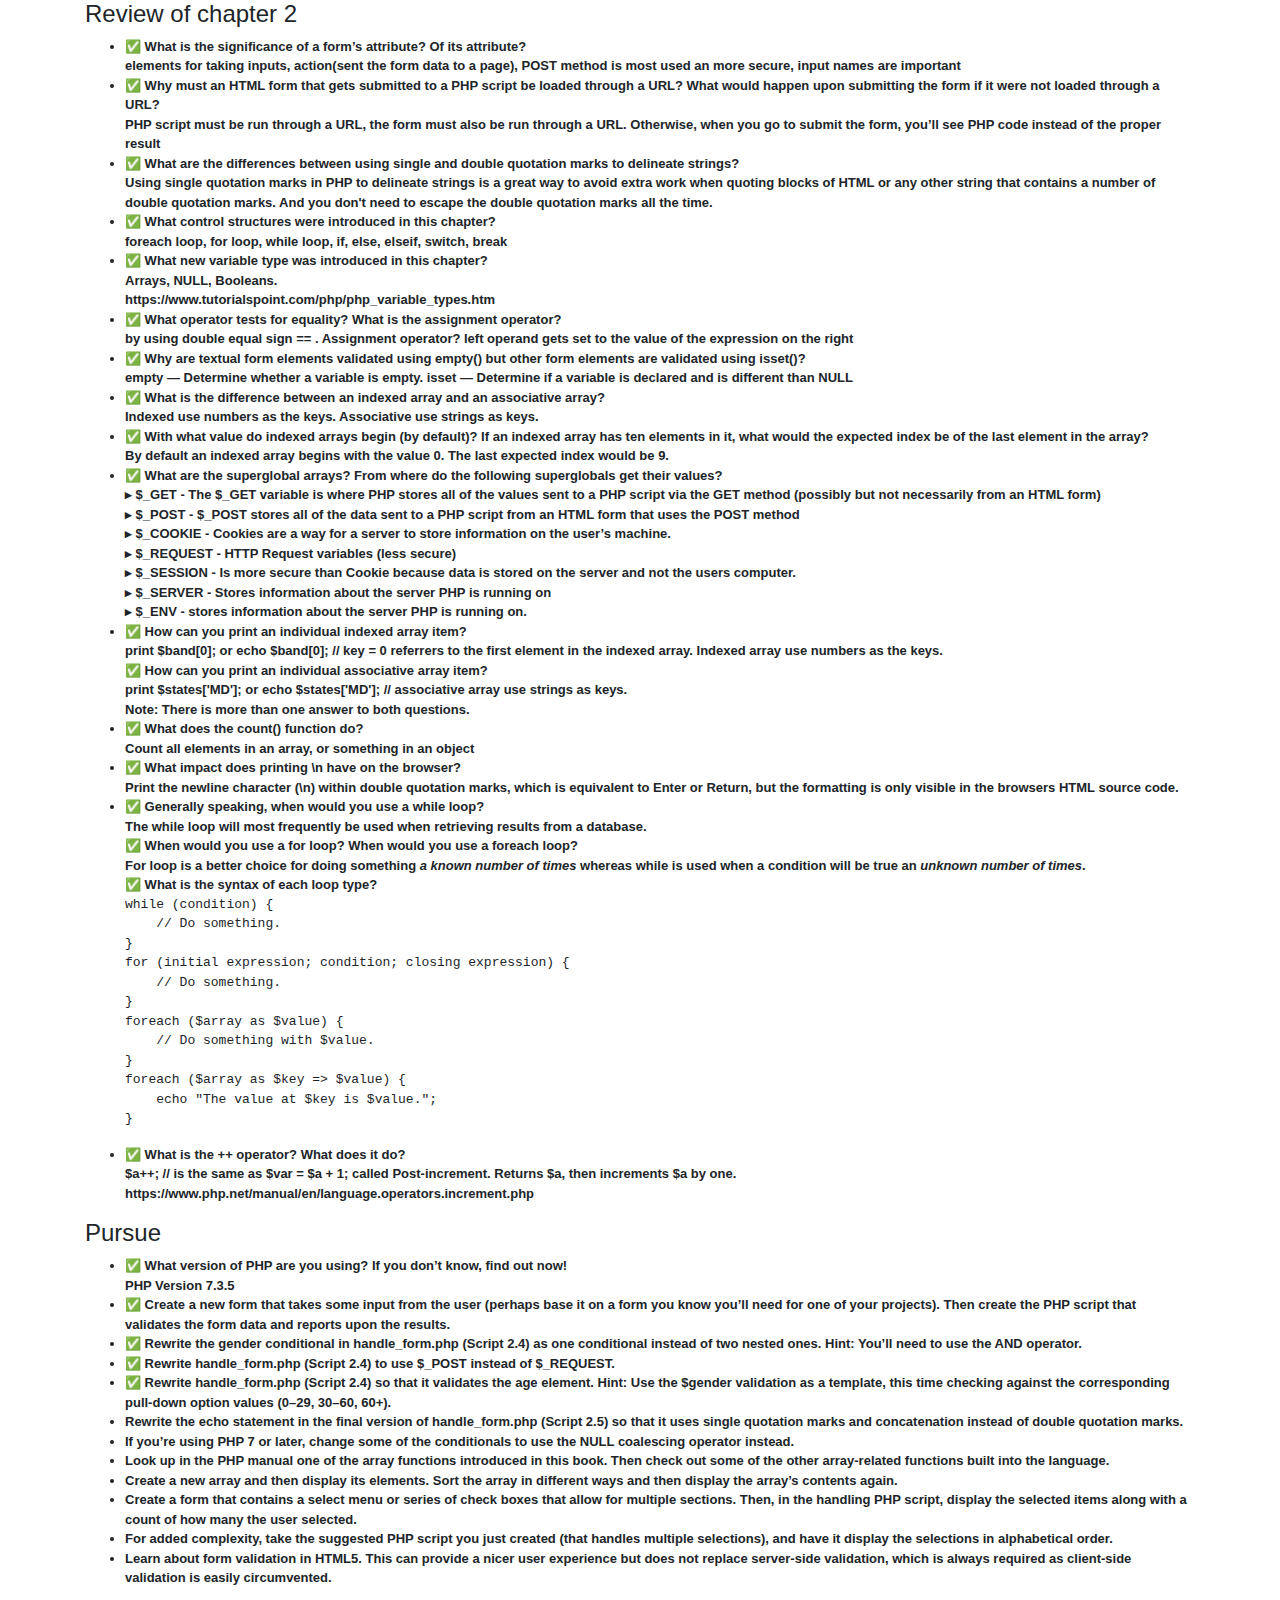
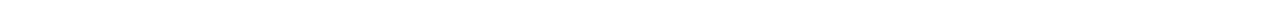
==== commit 9ace39e6: "made a rewrite and trying to figure out some questions?" ====
--- a/myfiles/2/review-chapter-2.html
+++ b/myfiles/2/review-chapter-2.html
@@ -5,6 +5,11 @@
 	<meta name="viewport" content="width=device-width, initial-scale=1, shrink-to-fit=no">
 	<!-- <link rel="stylesheet" href="https://stackpath.bootstrapcdn.com/bootstrap/4.3.1/css/bootstrap.min.css" integrity="sha384-ggOyR0iXCbMQv3Xipma34MD+dH/1fQ784/j6cY/iJTQUOhcWr7x9JvoRxT2MZw1T" crossorigin="anonymous"> -->
 	<link rel="stylesheet" type="text/css" href="bootstrap-4.3.1-dist/css/bootstrap.min.css">
+	<style type="text/css">
+		h2  { font-size: 1.5rem; }
+		li  { font-size: 13px; font-weight: 700;* }
+		pre { font-size: 13px; }
+	</style>
 	<title>Hello, world!</title>
 </head>
 <body>
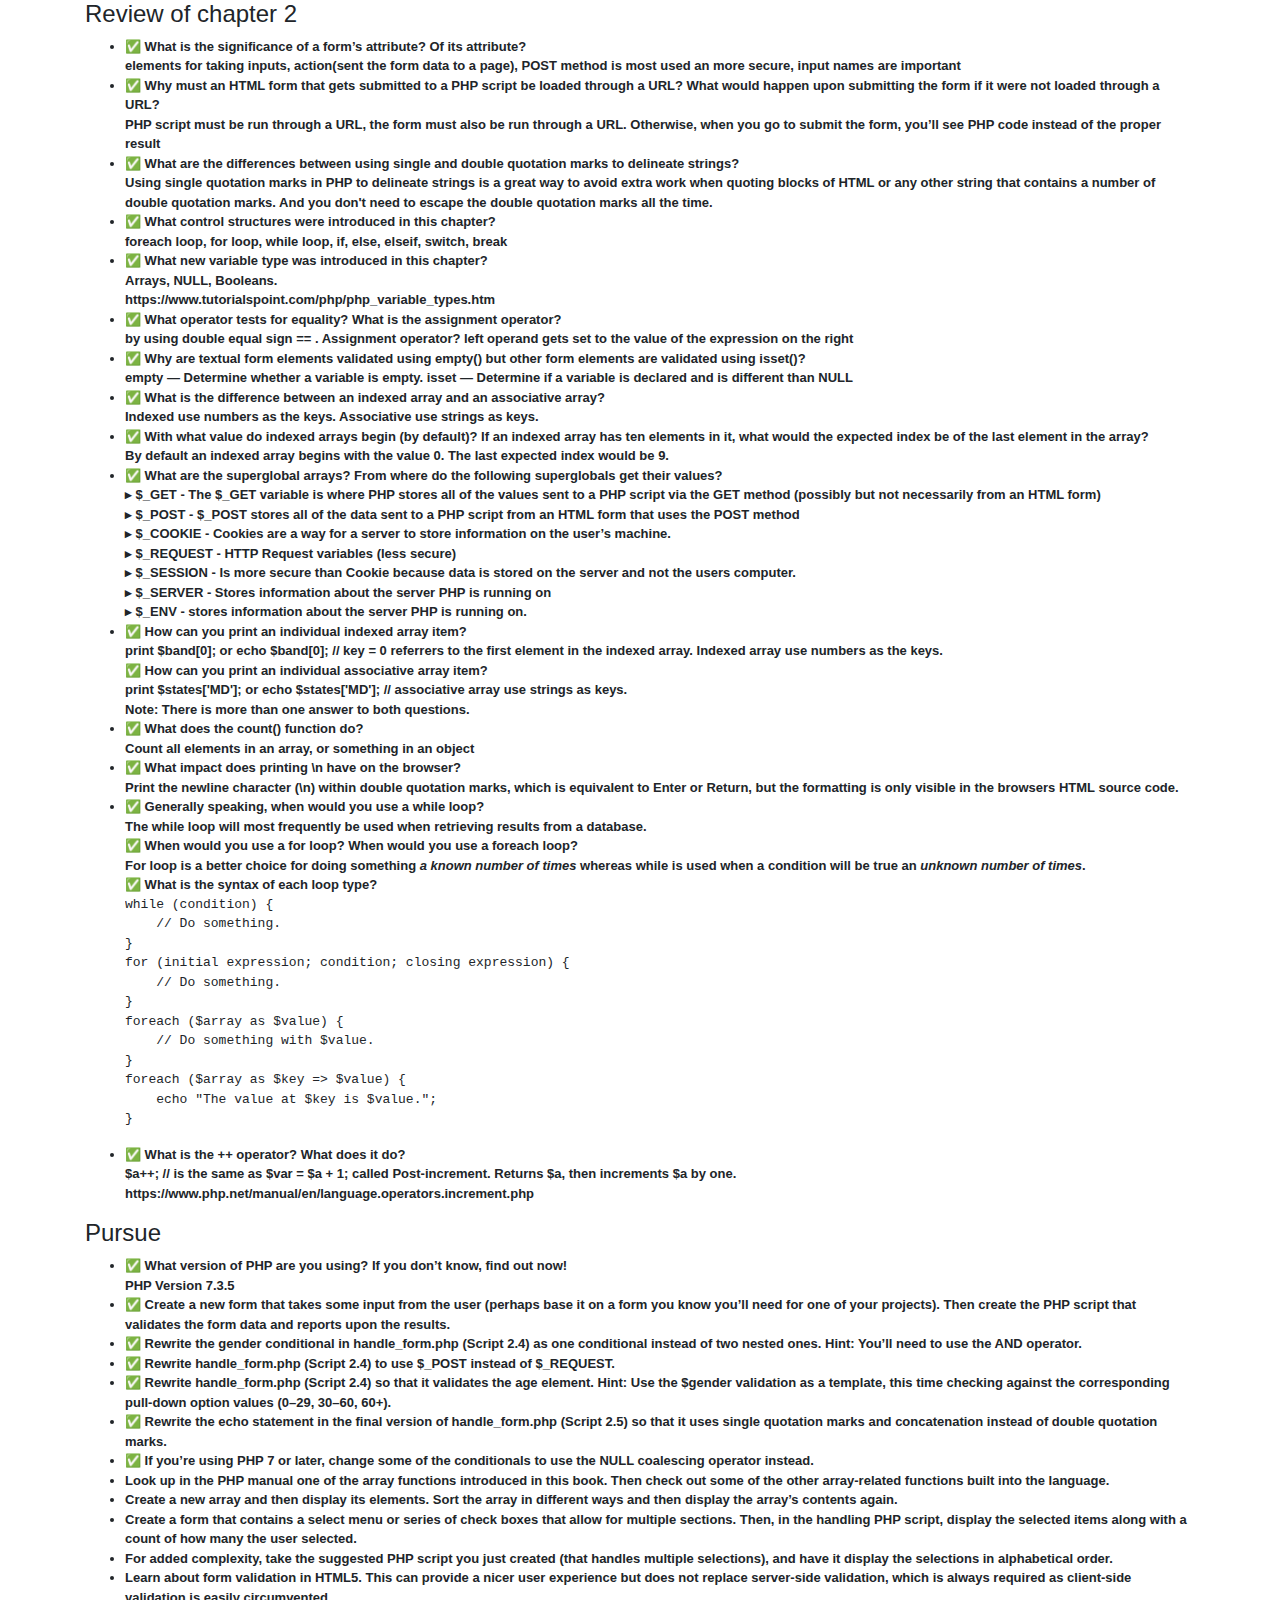
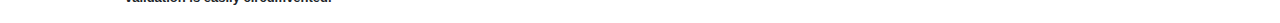
==== commit 5b908798: "still grinding through the book :)" ====
--- a/myfiles/2/review-chapter-2.html
+++ b/myfiles/2/review-chapter-2.html
@@ -84,8 +84,8 @@
 	<li>&#9989; Rewrite the gender conditional in handle_form.php (Script 2.4) as one conditional instead of two nested ones. Hint: You’ll need to use the AND operator.</li>
 	<li>&#9989; Rewrite handle_form.php (Script 2.4) to use $_POST instead of $_REQUEST.</li>
 	<li>&#9989; Rewrite handle_form.php (Script 2.4) so that it validates the age element. Hint: Use the $gender validation as a template, this time checking against the corresponding pull-down option values (0–29, 30–60, 60+).</li>
-	<li>Rewrite the echo statement in the final version of handle_form.php (Script 2.5) so that it uses single quotation marks and concatenation instead of double quotation marks.</li>
-	<li>If you’re using PHP 7 or later, change some of the conditionals to use the NULL coalescing operator instead.</li>
+	<li>&#9989; Rewrite the echo statement in the final version of handle_form.php (Script 2.5) so that it uses single quotation marks and concatenation instead of double quotation marks.</li>
+	<li>&#9989; If you’re using PHP 7 or later, change some of the conditionals to use the NULL coalescing operator instead.</li>
 	<li>Look up in the PHP manual one of the array functions introduced in this book. Then check out some of the other array-related functions built into the language.</li>
 	<li>Create a new array and then display its elements. Sort the array in different ways and then display the array’s contents again.</li>
 	<li>Create a form that contains a select menu or series of check boxes that allow for multiple sections. Then, in the handling PHP script, display the selected items along with a count of how many the user selected.</li>
